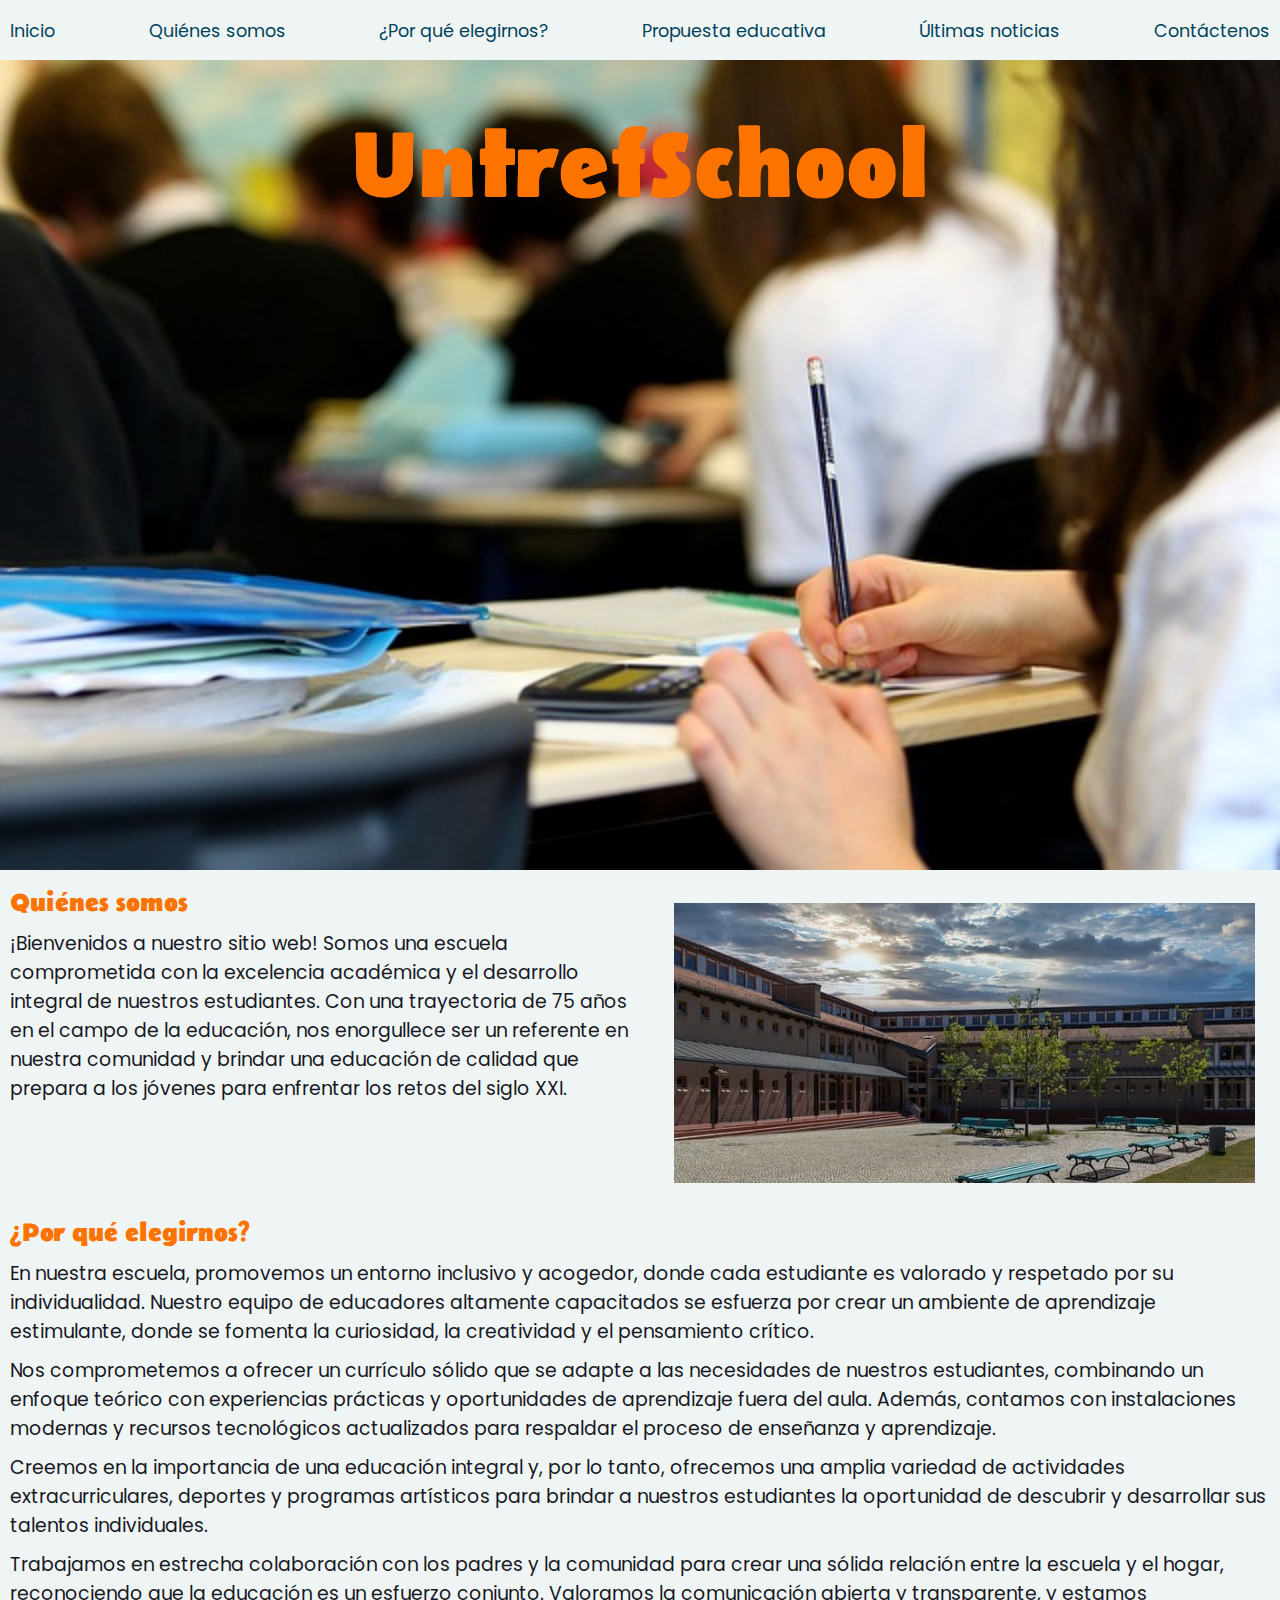
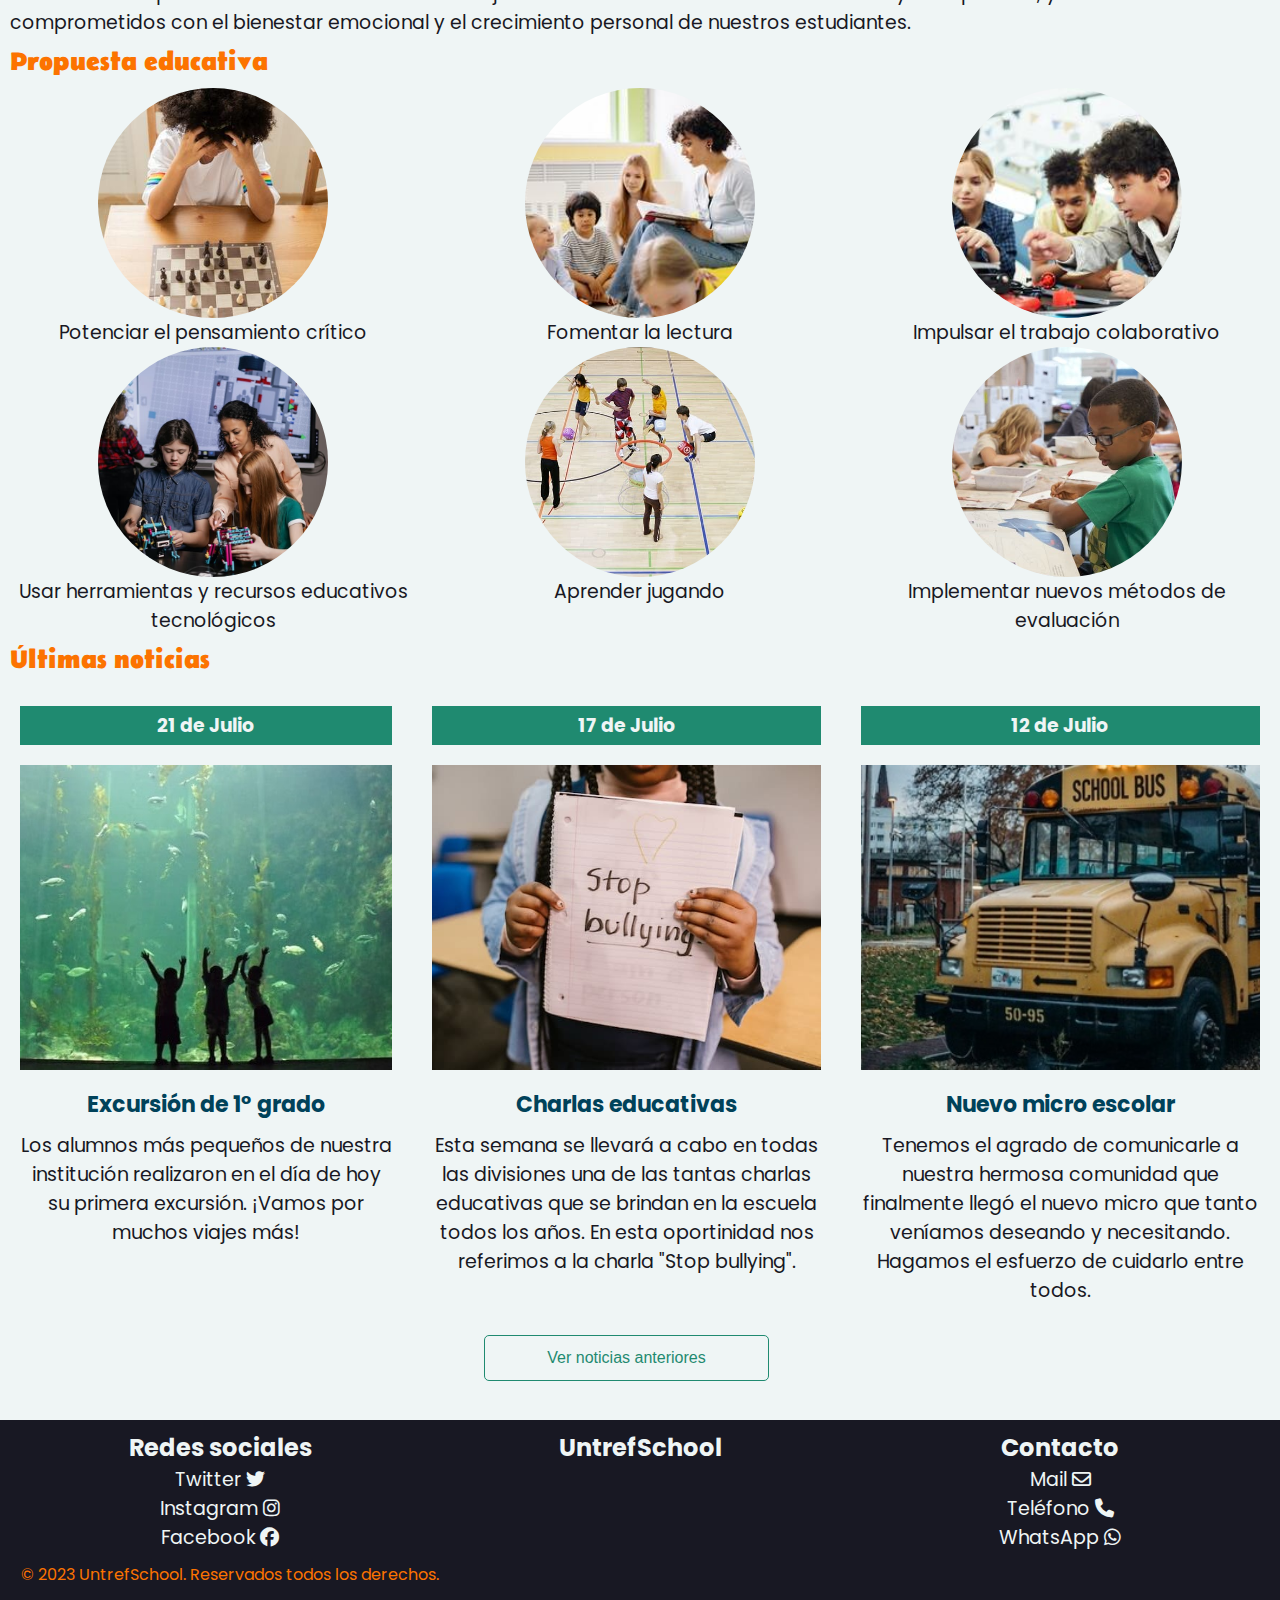
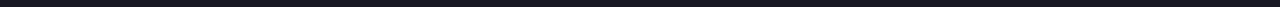
==== index.html @ 09a8db55 "cambio nombre al favicon" ====
<!DOCTYPE html>
<html lang="en">
<head>
    <meta charset="UTF-8">
    <meta http-equiv="X-UA-Compatible" content="IE=edge">
    <meta name="viewport" content="width=device-width, initial-scale=1.0">
    <title>Proyecto Integrador Web UNTREFSCHOOL</title>
    <link rel="stylesheet" href="./css/master.css">
    <link rel="icon" type="img/png" href="./favicon/favicon-logo.ico"> <!--Agrego el favicon-->
    <link rel="stylesheet" href="https://cdnjs.cloudflare.com/ajax/libs/font-awesome/6.4.0/css/all.min.css"> <!--Para agregar los íconos de las redes sociales-->
    <link rel="preconnect" href="https://fonts.googleapis.com">
    <link rel="preconnect" href="https://fonts.gstatic.com" crossorigin>
    <link href="https://fonts.googleapis.com/css2?family=Belanosima&family=Poppins:wght@300&display=swap" rel="stylesheet">
</head>
<body>
    <div class="container">
        <header id="encabezado">
            <nav id="menu">
                <ul id="opciones">
                    <li><a href="#">Inicio</a></li>
                    <li><a href="#quienes-somos">Quiénes somos</a></li>
                    <li><a href="#por-que-elegirnos">¿Por qué elegirnos?</a></li>
                    <li><a href="#propuesta-educativa">Propuesta educativa</a></li>
                    <li><a href="#ultimas-noticias">Últimas noticias</a></li>
                    <li><a href="./contactenos.html" target="_blank">Contáctenos</a></li>
                </ul>
            </nav>
        </header>
        <section id="banner">
            <img src="./img/banner.jpg" alt="Banner">
        </section>        
        <section id="titulo">   
            <h1>UntrefSchool</h1>
        </section> 
        <section class="item" id="quienes-somos">
            <div id="nosotros">   
                <h2 id="opcion">Quiénes somos</h2>
                <p>¡Bienvenidos a nuestro sitio web! Somos una escuela comprometida con la excelencia académica y el desarrollo integral de nuestros estudiantes. Con una trayectoria de 75 años en el campo de la educación, nos enorgullece ser un referente en nuestra comunidad y brindar una educación de calidad que prepara a los jóvenes para enfrentar los retos del siglo XXI.</p>
            </div>
            <figure id="foto-escuela">
                <img src="./img/instituto.jpg" alt="UntrefSchool">
            </figure>
        </section>
        <section class="item" id="por-que-elegirnos">
            <h2 id="opcion">¿Por qué elegirnos?</h2>
            <p>En nuestra escuela, promovemos un entorno inclusivo y acogedor, donde cada estudiante es valorado y respetado por su individualidad. Nuestro equipo de educadores altamente capacitados se esfuerza por crear un ambiente de aprendizaje estimulante, donde se fomenta la curiosidad, la creatividad y el pensamiento crítico.</p>
            <p>Nos comprometemos a ofrecer un currículo sólido que se adapte a las necesidades de nuestros estudiantes, combinando un enfoque teórico con experiencias prácticas y oportunidades de aprendizaje fuera del aula. Además, contamos con instalaciones modernas y recursos tecnológicos actualizados para respaldar el proceso de enseñanza y aprendizaje.</p>
            <p>Creemos en la importancia de una educación integral y, por lo tanto, ofrecemos una amplia variedad de actividades extracurriculares, deportes y programas artísticos para brindar a nuestros estudiantes la oportunidad de descubrir y desarrollar sus talentos individuales.</p>
            <p>Trabajamos en estrecha colaboración con los padres y la comunidad para crear una sólida relación entre la escuela y el hogar, reconociendo que la educación es un esfuerzo conjunto. Valoramos la comunicación abierta y transparente, y estamos comprometidos con el bienestar emocional y el crecimiento personal de nuestros estudiantes.</p>
        </section>
        <section class="item" id="propuesta-educativa">
            <h2 id="opcion">Propuesta educativa</h2>
                <section id="propuestas">
                    <figure id="propuesta1">
                        <img class="circulo" src="./img/propuesta1.jpg" alt="">
                        <figcaption>Potenciar el pensamiento crítico</figcaption>
                    </figure>
                    <figure id="propuesta2">
                        <img class="circulo" src="./img/propuesta2.jpg" alt="">
                        <figcaption>Fomentar la lectura</figcaption>
                    </figure>
                    <figure id="propuesta3">
                        <img class="circulo" src="./img/propuesta3.jpg" alt="">
                        <figcaption>Impulsar el trabajo colaborativo</figcaption>
                    </figure>
                    <figure id="propuesta4">
                        <img class="circulo" src="./img/propuesta4.jpg" alt="">
                        <figcaption>Usar herramientas y recursos educativos tecnológicos</figcaption>
                    </figure>
                    <figure id="propuesta5">
                        <img class="circulo" src="./img/propuesta5.jpg" alt="">
                        <figcaption>Aprender jugando</figcaption>
                    </figure>
                    <figure id="propuesta6">
                        <img class="circulo" src="./img/propuesta6.jpg" alt="">
                        <figcaption>Implementar nuevos métodos de evaluación</figcaption>
                    </figure>
                </section>
        </section>
        <section class="item" id="ultimas-noticias">
            <h2 id="opcion">Últimas noticias</h2>
            <section id="noticias">
                <article id="noticia1">
                    <p class="fecha-noticia"><b>21 de Julio</b></p>
                    <img class="foto-noticia" src="./img/noticia1.jpg" alt="">
                    <h3>Excursión de 1° grado</h3>
                    <p class="nota">Los alumnos más pequeños de nuestra institución realizaron en el día de hoy su primera excursión. ¡Vamos por muchos viajes más!</p>
                </article>
                <article id="noticia2">
                    <p class="fecha-noticia"><b>17 de Julio</b></p>
                    <img class="foto-noticia" src="./img/noticia2.jpg" alt="">
                    <h3>Charlas educativas</h3>
                    <p class="nota">Esta semana se llevará a cabo en todas las divisiones una de las tantas charlas educativas que se brindan en la escuela todos los años. En esta oportinidad nos referimos a la charla "Stop bullying".</p>
                </article>
                <article id="noticia3">
                    <p class="fecha-noticia"><b>12 de Julio</b></p>
                    <img class="foto-noticia" src="./img/noticia3.jpg" alt="">
                    <h3>Nuevo micro escolar</h3>
                    <p class="nota">Tenemos el agrado de comunicarle a nuestra hermosa comunidad que finalmente llegó el nuevo micro que tanto veníamos deseando y necesitando. Hagamos el esfuerzo de cuidarlo entre todos.</p>
                </article>
                <article id="noticia4">
                    <button id="boton-noticias">Ver noticias anteriores</button>
                </article>
            </section>
        </section>
        <br>
        <footer>
            <section id="redes">
                <h2 class="pie">Redes sociales</h2>
                <ul>
                    <li><a class="contacto" href="#">Twitter <i class="fa-brands fa-twitter"></i></a></li>
                    <li><a class="contacto" href="#">Instagram <i class="fa-brands fa-instagram"></i></a></li>
                    <li><a class="contacto" href="#">Facebook <i class="fa-brands fa-facebook"></i></a></li>
                </ul>
            </section>
            <section>
                <h2 class="pie">UntrefSchool</h2>
            </section>
            <section>
                <h2 class="pie">Contacto</h2>
                <ul>
                    <li><a class="contacto" href="#">Mail <i class="fa-sharp fa-regular fa-envelope"></i></a></li>
                    <li><a class="contacto" href="#">Teléfono <i class="fa-solid fa-phone"></i></a></li>
                    <li><a class="contacto" href="#">WhatsApp <i class="fa-brands fa-whatsapp"></i></a></li>
                </ul>
            </section>
            <section>
                <p id="derechos">© 2023 UntrefSchool. Reservados todos los derechos.</p>
            </section>
        </footer>
    </div>
</body>
</html>
---- css/master.css ----
*{
    box-sizing: border-box;
    margin: 0;
    padding: 0px;
}

ul{
    list-style-type: none;
}

a{
    text-decoration: none;
    color: #00425A;
}

img{
    width: 100%;
    height: 100%;
    object-fit: cover;
}

html{
    scroll-behavior: smooth;
}

body{  
    font-family: 'Poppins', sans-serif;
    font-size: 100%;
    background-color: #EFF5F5;
    color: #181823;
}

#encabezado{
    display: flex;
    justify-content: space-around;
    align-items: center;
    width: 100%;
    height: 60px;
    padding: 10px;
    color: #00425A;
    background-color: #EFF5F5;
    position: fixed;
    top: 0;
    z-index: 1000;
}

#menu{
    width: 100%;
    z-index: 1000;
}

#opciones{
    display: flex;
    justify-content: space-between;
    text-align:center;
}

ul#opciones li a{
    font-family: 'Poppins', sans-serif;
}

#banner{
    position: relative;
}

#titulo{
    font-family: 'Belanosima', sans-serif;
    position: absolute;
    color: #FC7300;
    width: 100%;
    text-align: center;
    z-index: 100;
}

#opcion{
    color: #FC7300;
    font-family: 'Belanosima', sans-serif;
    font-size: auto;
    margin: 10px;
    z-index: 100;
}

p{
    margin: 10px;
    color: #181823;
}

#noticias{
    color: #00425A;
    text-align: center;
}

section#noticias article{
    padding: 10px;
}

.foto-noticia{
    /*display: inline-block;*/
    height: auto;
    /*max-width: 100%;*/
    /*vertical-align: middle;
    border-style: none;*/
    /*background-color: #EFF5F5;*/
    /*box-sizing: border-box;*/
    padding: 10px;
    /*background-repeat: no-repeat;
    background-position: 50% 50%;
    background-size: cover;*/
}

.fecha-noticia{
    background-color: #1F8A70;
    color: #EFF5F5;
    font-size: auto;
    padding: 5px;
    top: 20px;
}

#boton-noticias{
    width: 100%;
    justify-content: center;
    color: #1F8A70;
    border-color: #1F8A70;
    background-color: transparent;
    border-radius: 5px;
    border: 1px solid #1F8A70;
    transition: all .3s;
}

#boton-noticias:hover{
    color: #EFF5F5;
    background-color: #1F8A70;
}

.contacto{
    color: #EFF5F5;
}

.pie{
    color: #EFF5F5;
}

footer{
    display: grid;
    grid-template-columns: repeat(3,1fr);
    justify-content: space-around;
    background-color: #181823;
    text-align: center;
    padding: 10px;
}

#derechos{
    color: #FC7300;
    width: 100%;
}

@media (min-width: 320px){    
    body{
        font-size: 0.8rem;
    }

    ul#opciones li a{
        font-size:0.8rem;
    }

    /*#encabezado{
        display: flex;
        justify-content: space-around;
        align-items: center;
        width: 100%;
        height: 60px;
        padding: 10px;
        color: #00425A;
        background-color: #EFF5F5;
        position: fixed;
        top: 0;
        z-index: 1000;
    }*/

    #opcion{ /*nuevo*/
        font-size: 1rem;
    }

    #opciones{ /*nuevo*/
        display: flex;
        justify-content: space-between;
        text-align:center;
    }

    .container{
        margin-top: 45px; /*para que toda la pag baje y se vea el menu completo*/
    }

    #titulo{
        font-size: 1.1rem;
        width: 100%;
        margin: auto;
        padding: 5px;
        top: 100px;
    }

    .item{
        scroll-margin-top: 8ex; /*para que al presionar una opcion, cuando la pagina scrolea no me tape con el menu el nombre de la opcion seleccionada*/
    }

    #quienes-somos{
        justify-content: center; 
    }

    #nosotros{
        width: 100%;
    }
    
    #foto-escuela{
        width: 100%;
        margin: 15px;
        object-fit: cover;
    }

    .circulo{
        display: flex;
        justify-content: center;
        width: 95px;
        height: 95px;
        border-radius: 50%;
        margin: auto;
    }

    figcaption{
        font-size: 80%;
        border-left: 30px;
        text-align: center;
    }

    #propuestas{
        display: grid;
        grid-template-columns: repeat(2,1fr);
    }

    #noticias{
        display: grid;
        grid-template-columns: repeat(1,auto);
    }

    .nota{
        font-size: 0.8rem;
    }

    /*.foto-noticia{ /*nuevo
        width: 100%;
        height: 225px;
        object-fit: cover;
    }*/

    #boton-noticias{
        width: 30%;
        font-size: 0.7rem;
        padding-top: 10px;
        padding-bottom: 10px;
        padding-left: 14px;
        padding-right: 14px;
    }

    #boton-noticias:hover{
        cursor: pointer;
    }

    .pie{
        font-size: 0.8rem;
    }

    .contacto{
        font-size: 0.7rem;
    }

    #derechos{
        font-size: 0.6rem;
    }
}

@media (min-width: 768px){
    body{
        font-size: 1.05rem;
    }

    ul#opciones li a{
        font-size: 1rem;
    }

    .container{
        margin-top: 60px; /*para que toda la pag baje y se vea el menu completo*/
    }

    #titulo{
        font-size: 2.5rem;
        width: 100%;
        margin: auto;
        padding: 10px;
        top: 100px;
    }

    .item{
        scroll-margin-top: 8.5ex; /*para que al presionar una opcion, cuando la pagina scrolea no me tape con el menu el nombre de la opcion seleccionada*/
    }

    #quienes-somos{
        display: flex;
        justify-content: center; 
    }

    #nosotros{
        width: 55%;
    }
    
    #foto-escuela{
        padding: 10px;
        width: 650px;
        height: 300px;
        object-fit: cover;
    }

    .circulo{
        display: flex;
        justify-content: center;
        width: 150px;
        height: 150px;
        border-radius: 50%;
        margin: auto;
    }

    figcaption{
        font-size: 92%;
        text-align: center;
    }

    #propuestas{
        display: grid;
        grid-template-columns: repeat(3,1fr);
    }

    #noticias{
        display: grid;
        grid-template-columns: repeat(3,auto);
    }

    #noticia1{
        grid-column: 1/2;
    }

    #noticia2{
        grid-column: 2/3;
    }

    #noticia3{
        grid-column: 3/4;
    }

    #noticia4{
        grid-column: 2/3;
    }

    #boton-noticias{
        width: 50%;
        font-size: 0.9rem;
        padding-top: 11px;
        padding-bottom: 11px;
        padding-left: 16px;
        padding-right: 16px;
    }

    #boton-noticias:hover{
        cursor: pointer;
    }

    .pie{
        font-size: 1.1rem;
    }

    .contacto{
        font-size: 0.8rem;
    }

    #derechos{
        font-size: 0.65rem;
    }    
}

@media (min-width: 1200px){
    body{
        font-size: 1.18rem;
    }

    ul#opciones li a{
        font-size: 1.1rem;
    }

    #opcion{
        font-size: 1.6rem;
    }

    .container{
        margin-top: 3.75rem; /*para que toda la pag baje y se vea el menu completo*/
    }

    #titulo{
        font-size: 3rem;
        width: 100%;
        margin: auto;
        padding: 10px;
        top: 100px;
    }

    .item{
        scroll-margin-top: 6.5ex; /*para que al presionar una opcion, cuando la pagina scrolea no me tape con el menu el nombre de la opcion seleccionada*/
    }

    #quienes-somos{
        display: flex;
        justify-content: center; 
    }

    #nosotros{
        width: 55%;
    }
    
    #foto-escuela{
        padding: 10px;
        width: 650px;
        height: 300px;
        object-fit: cover;
    }

    .circulo{
        display: flex;
        justify-content: center;
        width: 230px;
        height: 230px;
        border-radius: 50%;
        margin: auto;
    }

    figcaption{
        font-size: 100%;
        text-align: center;
    }

    #propuestas{
        display: grid;
        grid-template-areas: repeat(3,auto);
    }

    .nota{
        font-size: 1.19rem;
    }

    .foto-noticia{
        width: 100%;
        height: 325px;
        object-fit: cover;
    }

    #boton-noticias{
        width: 70%;
        font-size: 1rem;
        padding-top: 13px;
        padding-bottom: 13px;
        padding-left: 19px;
        padding-right: 19px;
    }

    #boton-noticias:hover{
        cursor: pointer;
    }

    .pie{
        font-size: 1.5rem;
    }

    .contacto{
        font-size: 1.19rem;
    }

    #derechos{
        font-size: 1rem;
    }
}
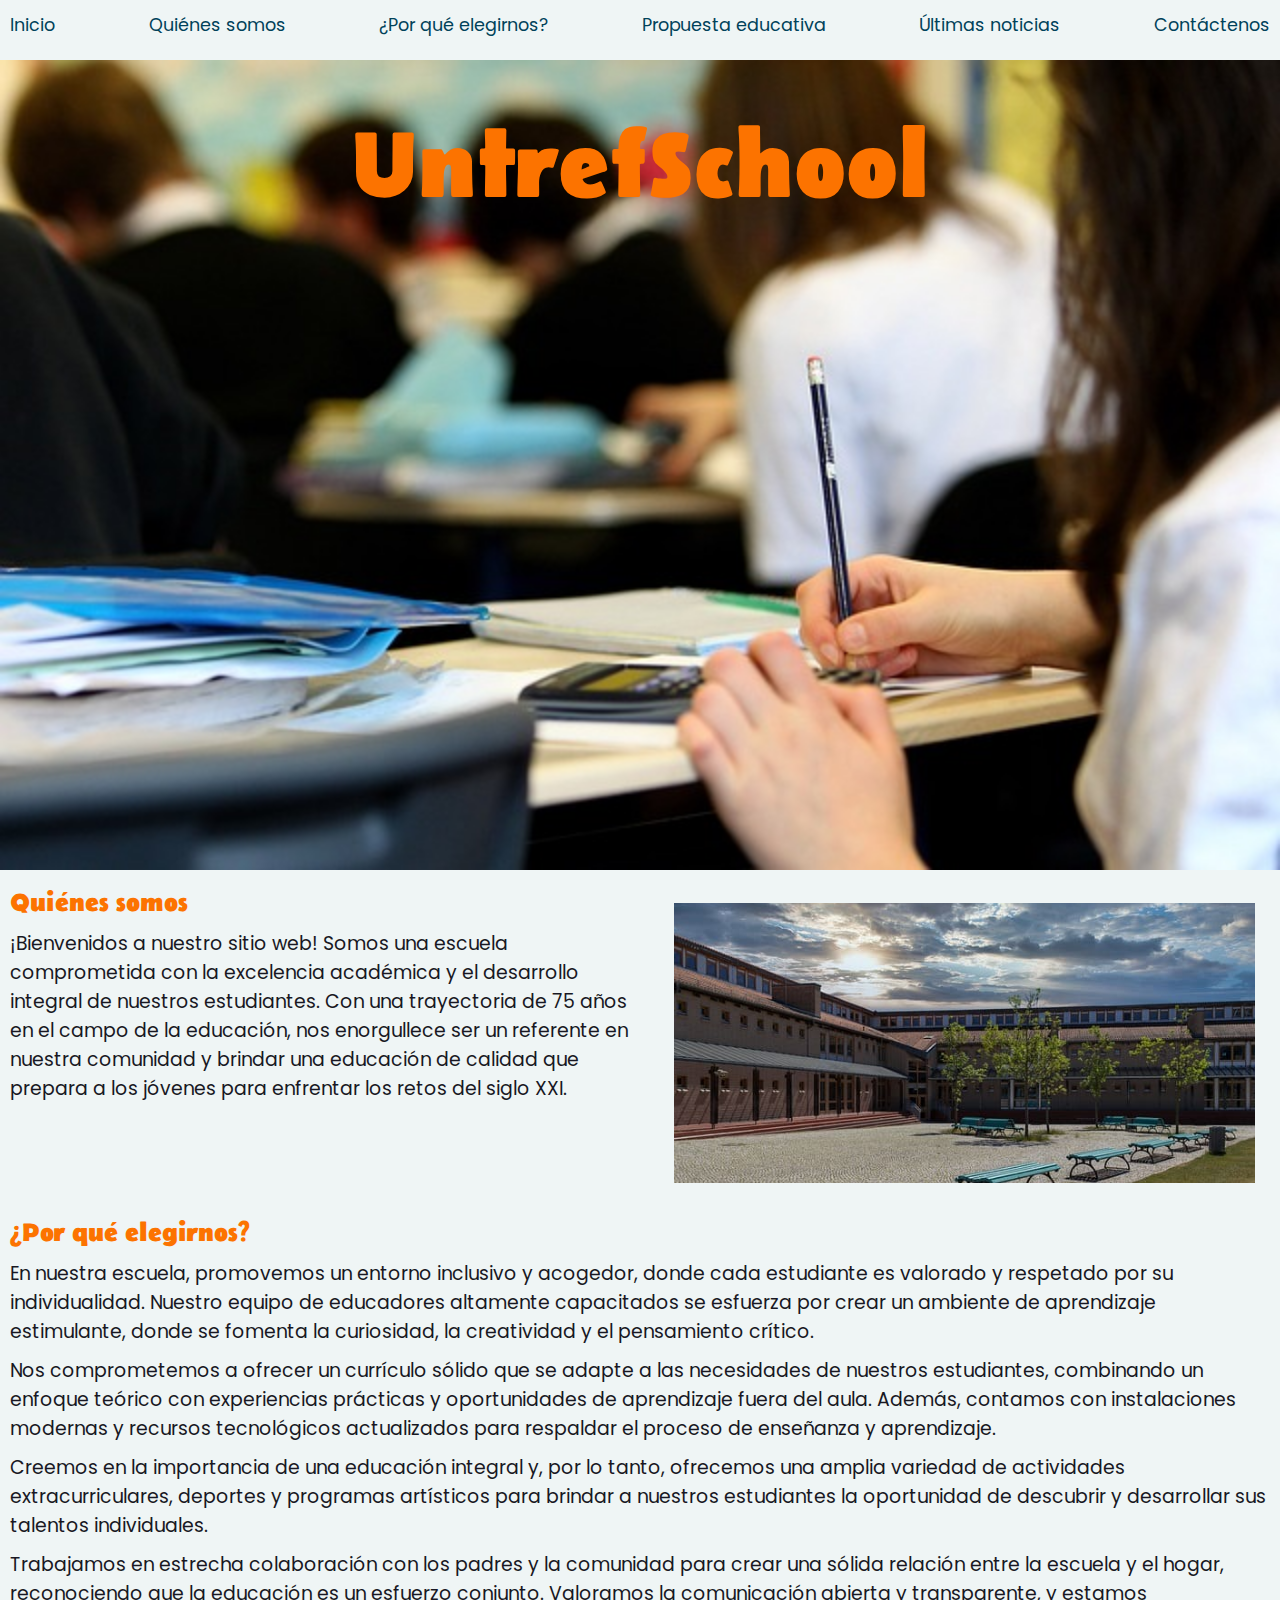
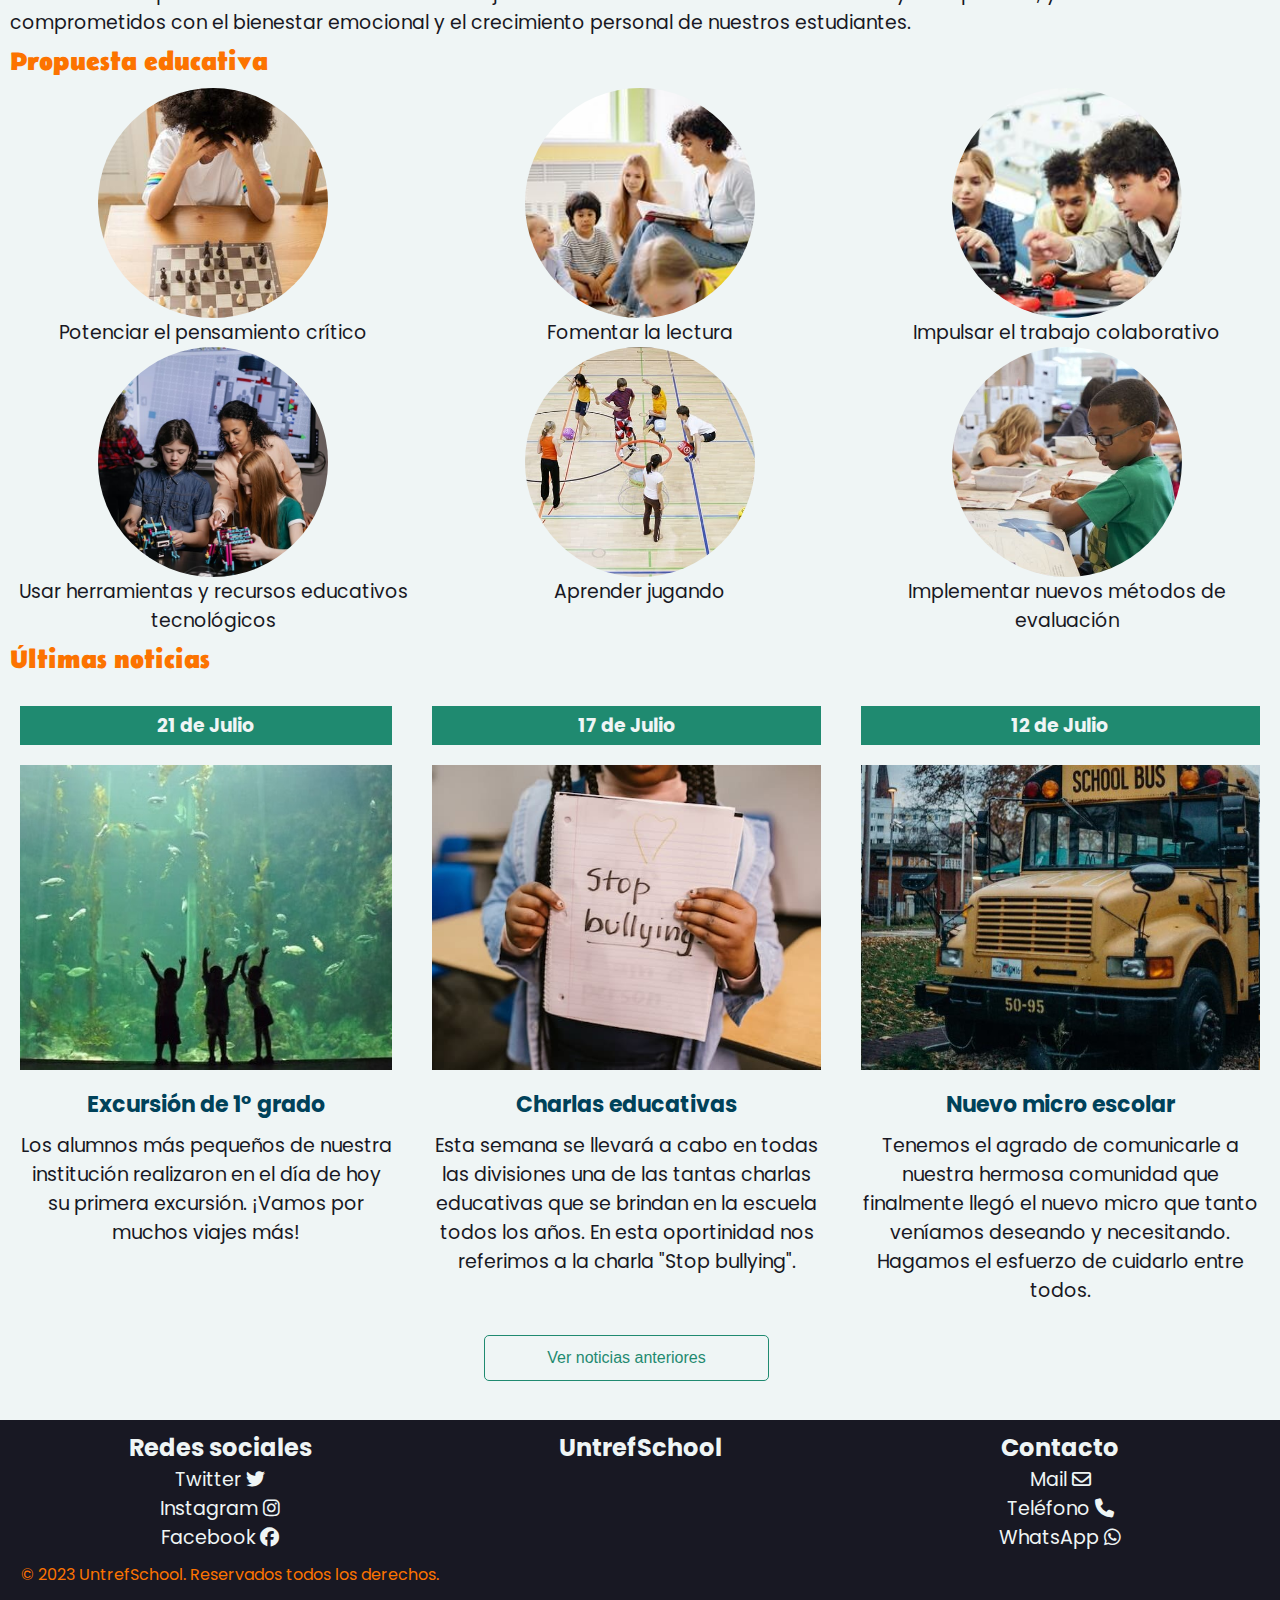
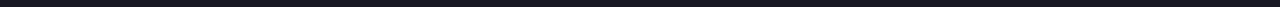
==== commit e884c95d: "hago funcional el form" ====
--- a/index.html
+++ b/index.html
@@ -6,7 +6,8 @@
     <meta name="viewport" content="width=device-width, initial-scale=1.0">
     <title>Proyecto Integrador Web UNTREFSCHOOL</title>
     <link rel="stylesheet" href="./css/master.css">
-    <link rel="icon" type="img/png" href="./favicon/favicon-logo.ico"> <!--Agrego el favicon-->
+    <link rel="icon" type="img/png" href="./img/flaticon-logo.png">
+    <!--<link rel="icon" type="img/png" href="./favicon/favicon-logo.ico"> Agrego el favicon-->
     <link rel="stylesheet" href="https://cdnjs.cloudflare.com/ajax/libs/font-awesome/6.4.0/css/all.min.css"> <!--Para agregar los íconos de las redes sociales-->
     <link rel="preconnect" href="https://fonts.googleapis.com">
     <link rel="preconnect" href="https://fonts.gstatic.com" crossorigin>
@@ -94,7 +95,7 @@
                 </article>
                 <article id="noticia3">
                     <p class="fecha-noticia"><b>12 de Julio</b></p>
-                    <img class="foto-noticia" src="./img/noticia3.jpg" alt="">
+                    <img class="foto-noticia" src="./img/noticia3-prueba.jpg" alt="">
                     <h3>Nuevo micro escolar</h3>
                     <p class="nota">Tenemos el agrado de comunicarle a nuestra hermosa comunidad que finalmente llegó el nuevo micro que tanto veníamos deseando y necesitando. Hagamos el esfuerzo de cuidarlo entre todos.</p>
                 </article>
--- a/css/master.css
+++ b/css/master.css
@@ -31,9 +31,9 @@
 }
 
 #encabezado{
-    display: flex;
+    /*display: flex;
     justify-content: space-around;
-    align-items: center;
+    align-items: center;*/
     width: 100%;
     height: 60px;
     padding: 10px;
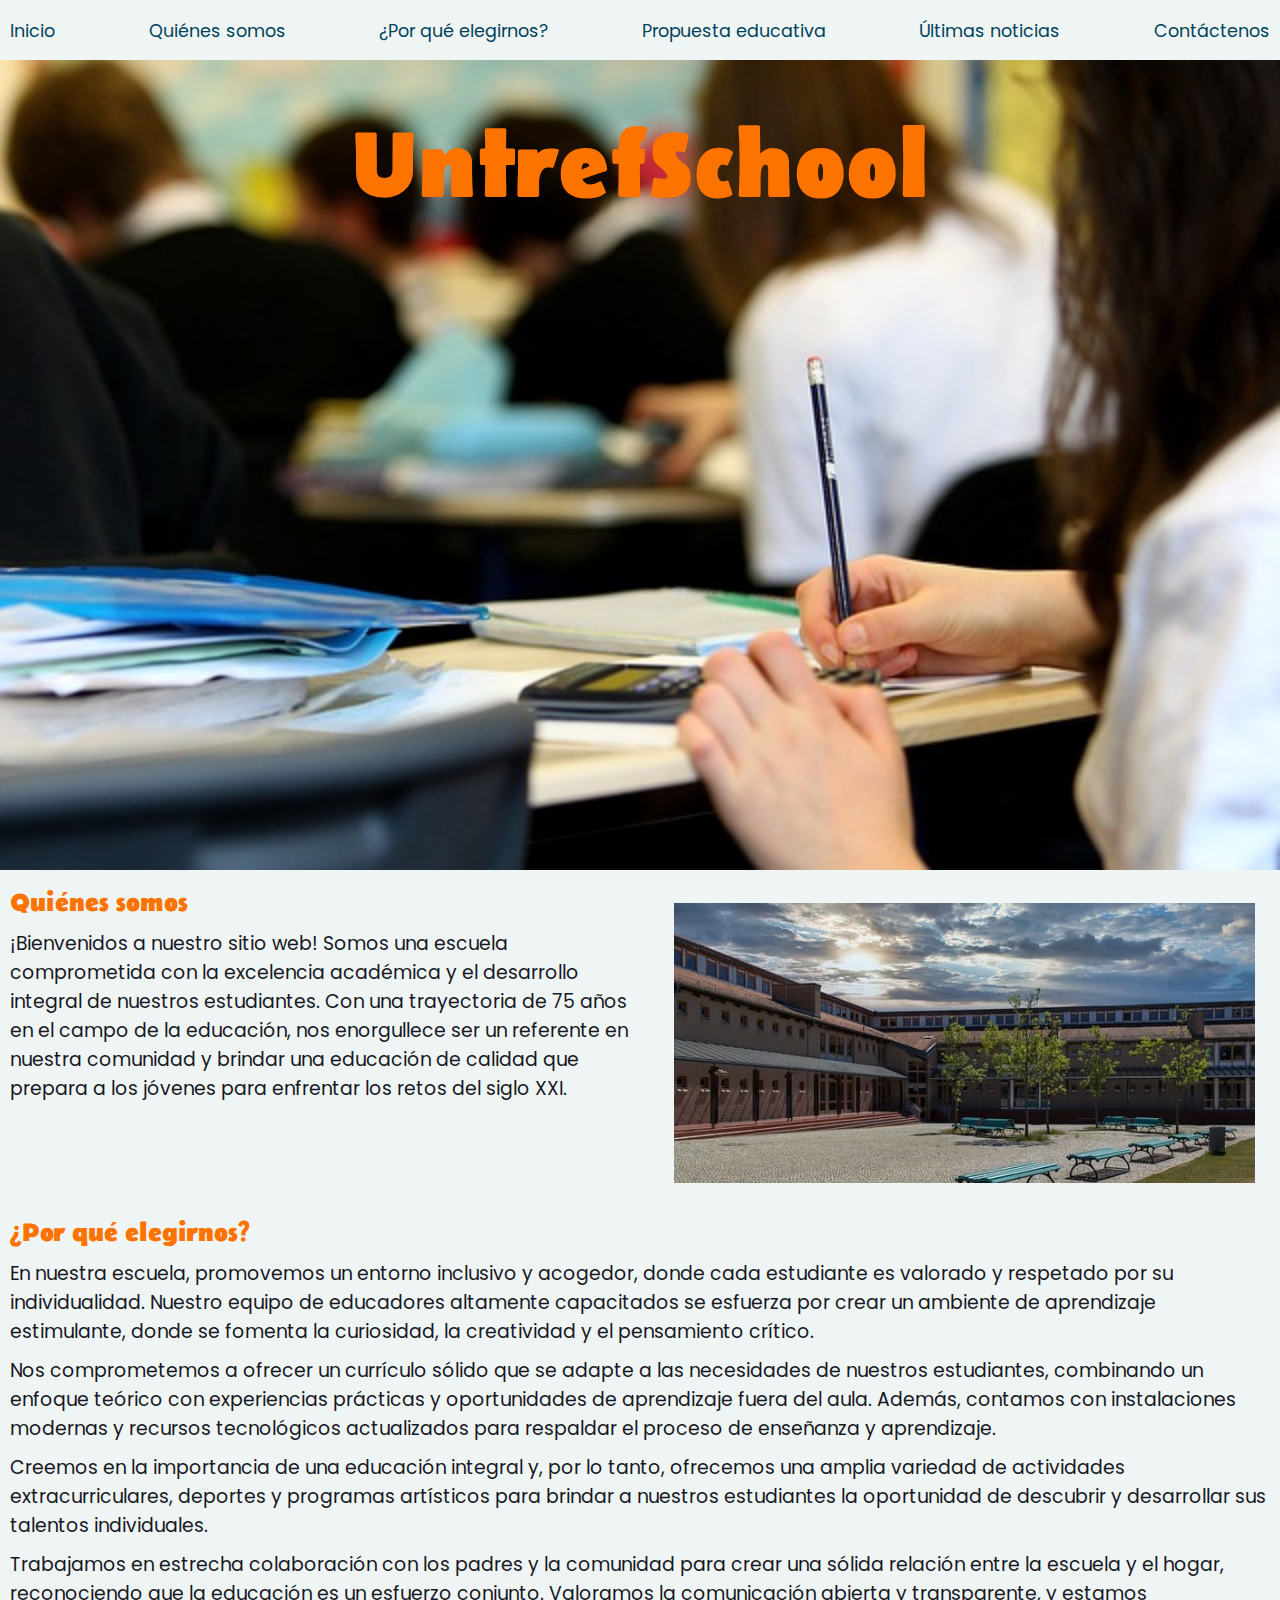
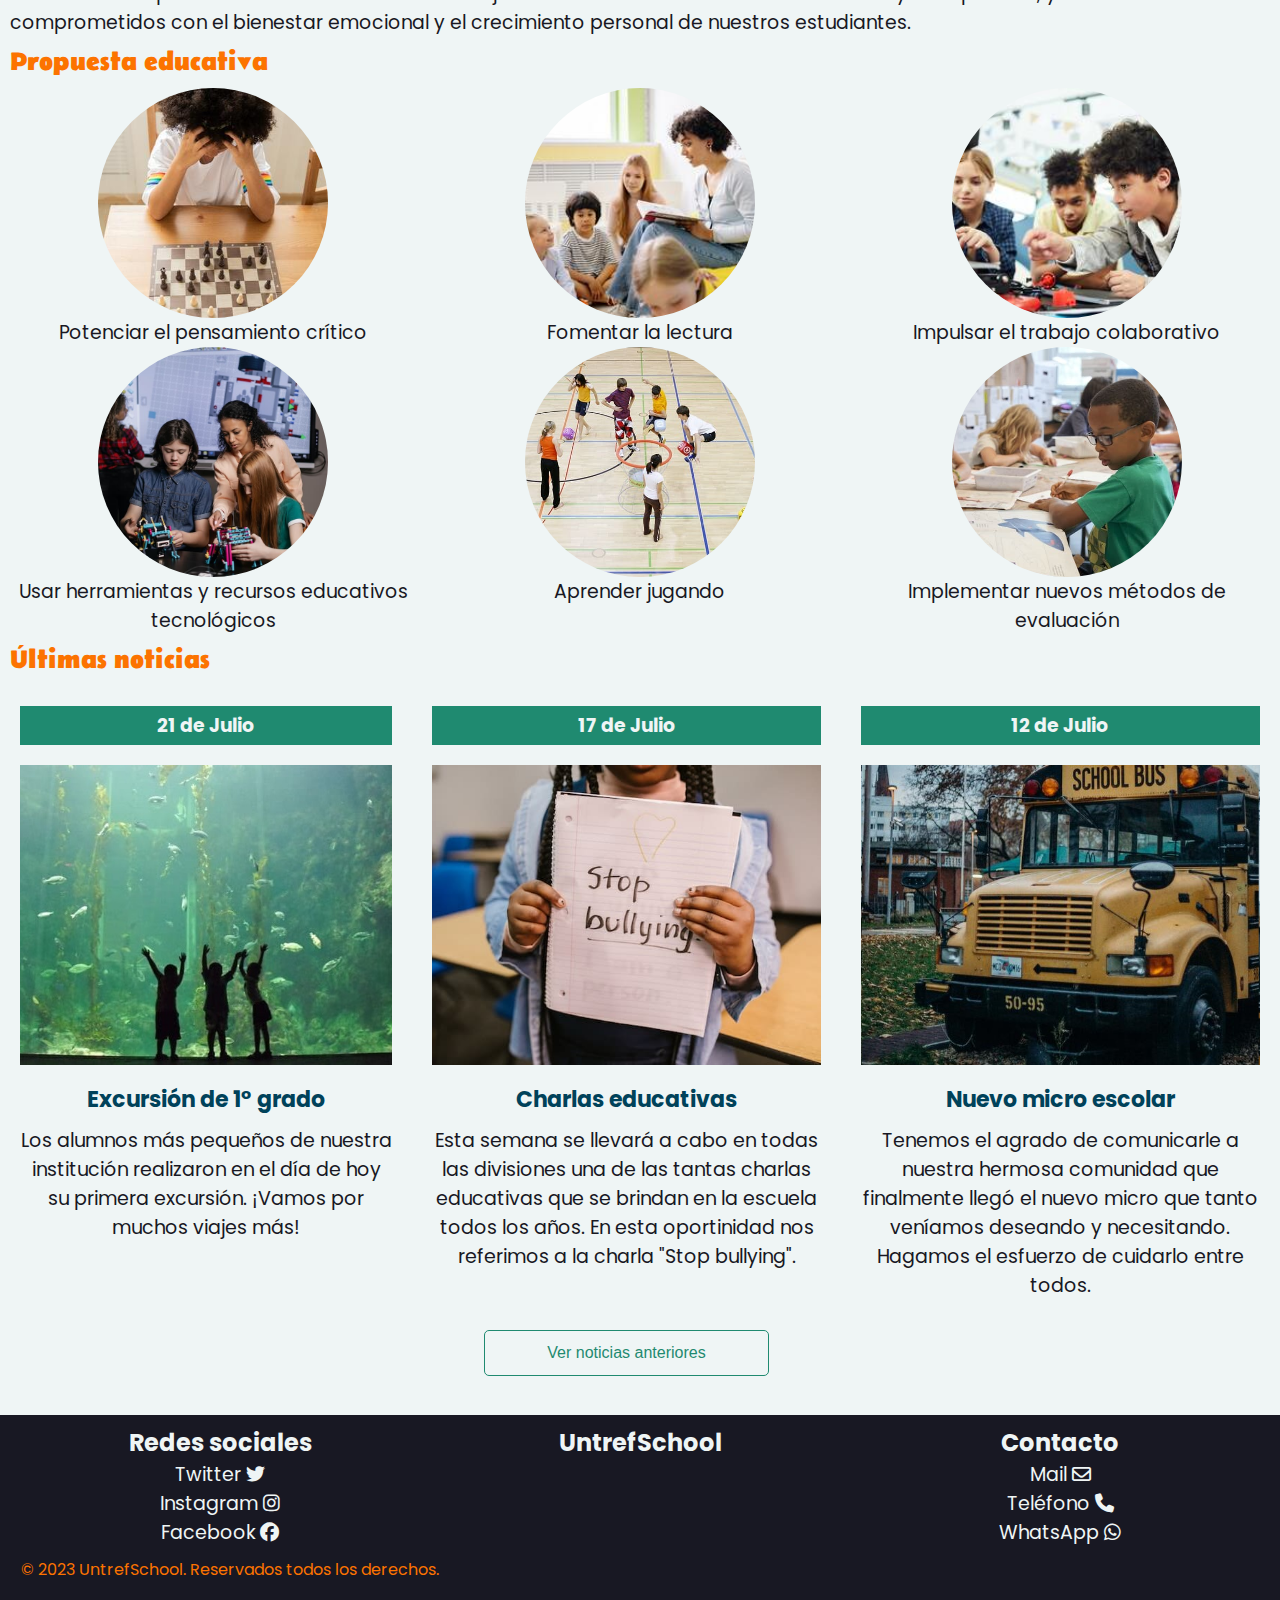
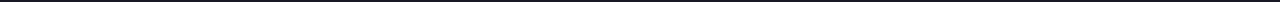
==== commit 80381777: "cambio foto noticia3" ====
--- a/index.html
+++ b/index.html
@@ -95,7 +95,7 @@
                 </article>
                 <article id="noticia3">
                     <p class="fecha-noticia"><b>12 de Julio</b></p>
-                    <img class="foto-noticia" src="./img/noticia3-prueba.jpg" alt="">
+                    <img class="foto-noticia" src="./img/noticia3.jpg" alt="">
                     <h3>Nuevo micro escolar</h3>
                     <p class="nota">Tenemos el agrado de comunicarle a nuestra hermosa comunidad que finalmente llegó el nuevo micro que tanto veníamos deseando y necesitando. Hagamos el esfuerzo de cuidarlo entre todos.</p>
                 </article>
--- a/css/master.css
+++ b/css/master.css
@@ -31,9 +31,9 @@
 }
 
 #encabezado{
-    /*display: flex;
+    display: flex;
     justify-content: space-around;
-    align-items: center;*/
+    align-items: center;
     width: 100%;
     height: 60px;
     padding: 10px;
@@ -246,11 +246,11 @@
         font-size: 0.8rem;
     }
 
-    /*.foto-noticia{ /*nuevo
-        width: 100%;
-        height: 225px;
-        object-fit: cover;
-    }*/
+    .foto-noticia{
+        width: 16rem;
+        height: 12rem;
+        object-fit: cover;
+    }
 
     #boton-noticias{
         width: 30%;
@@ -314,8 +314,8 @@
     
     #foto-escuela{
         padding: 10px;
-        width: 650px;
-        height: 300px;
+        width: 300px;
+        height: 100px;
         object-fit: cover;
     }
 
@@ -357,6 +357,16 @@
 
     #noticia4{
         grid-column: 2/3;
+    }
+
+    .nota{
+        font-size: 0.9rem;
+    }
+
+    .foto-noticia{
+        width: 100%;
+        height: 15rem;/*325px*/
+        object-fit: cover;
     }
 
     #boton-noticias{
@@ -455,7 +465,7 @@
 
     .foto-noticia{
         width: 100%;
-        height: 325px;
+        height: 20rem;/*325px*/
         object-fit: cover;
     }
 
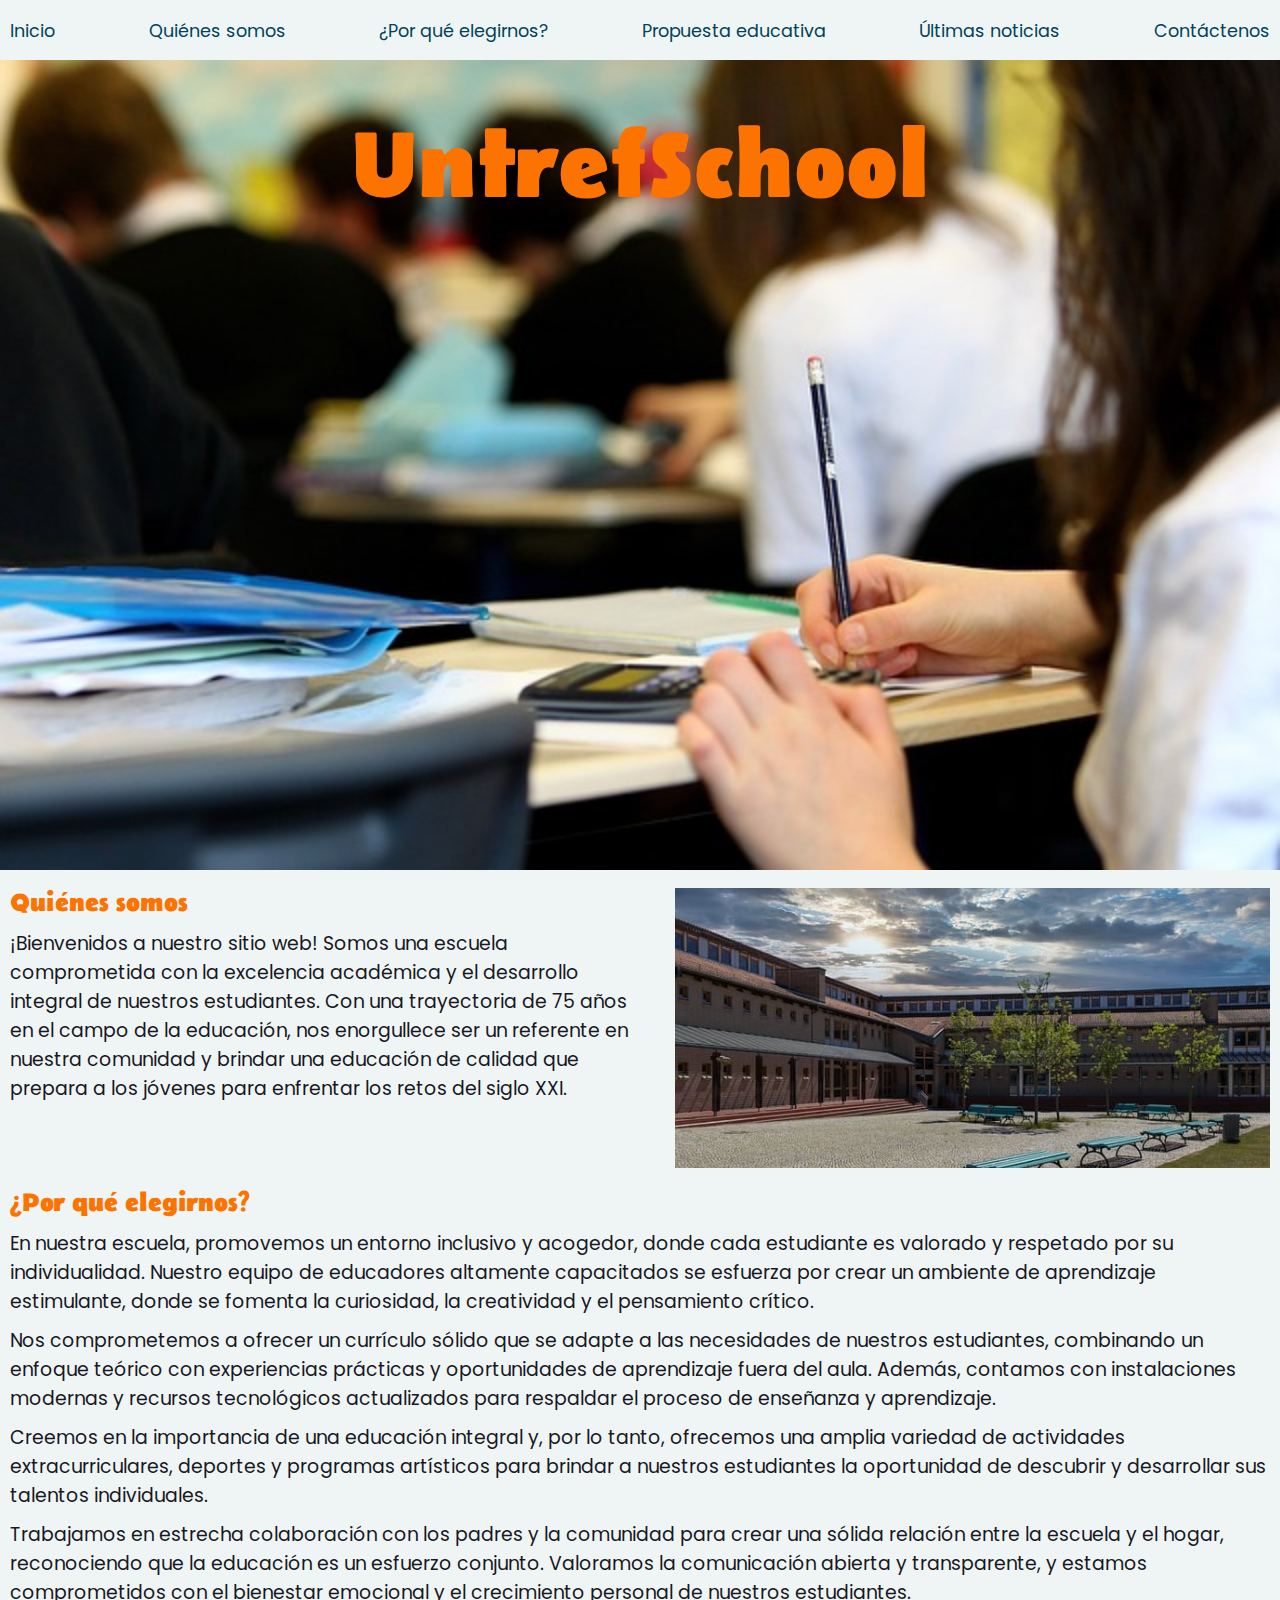
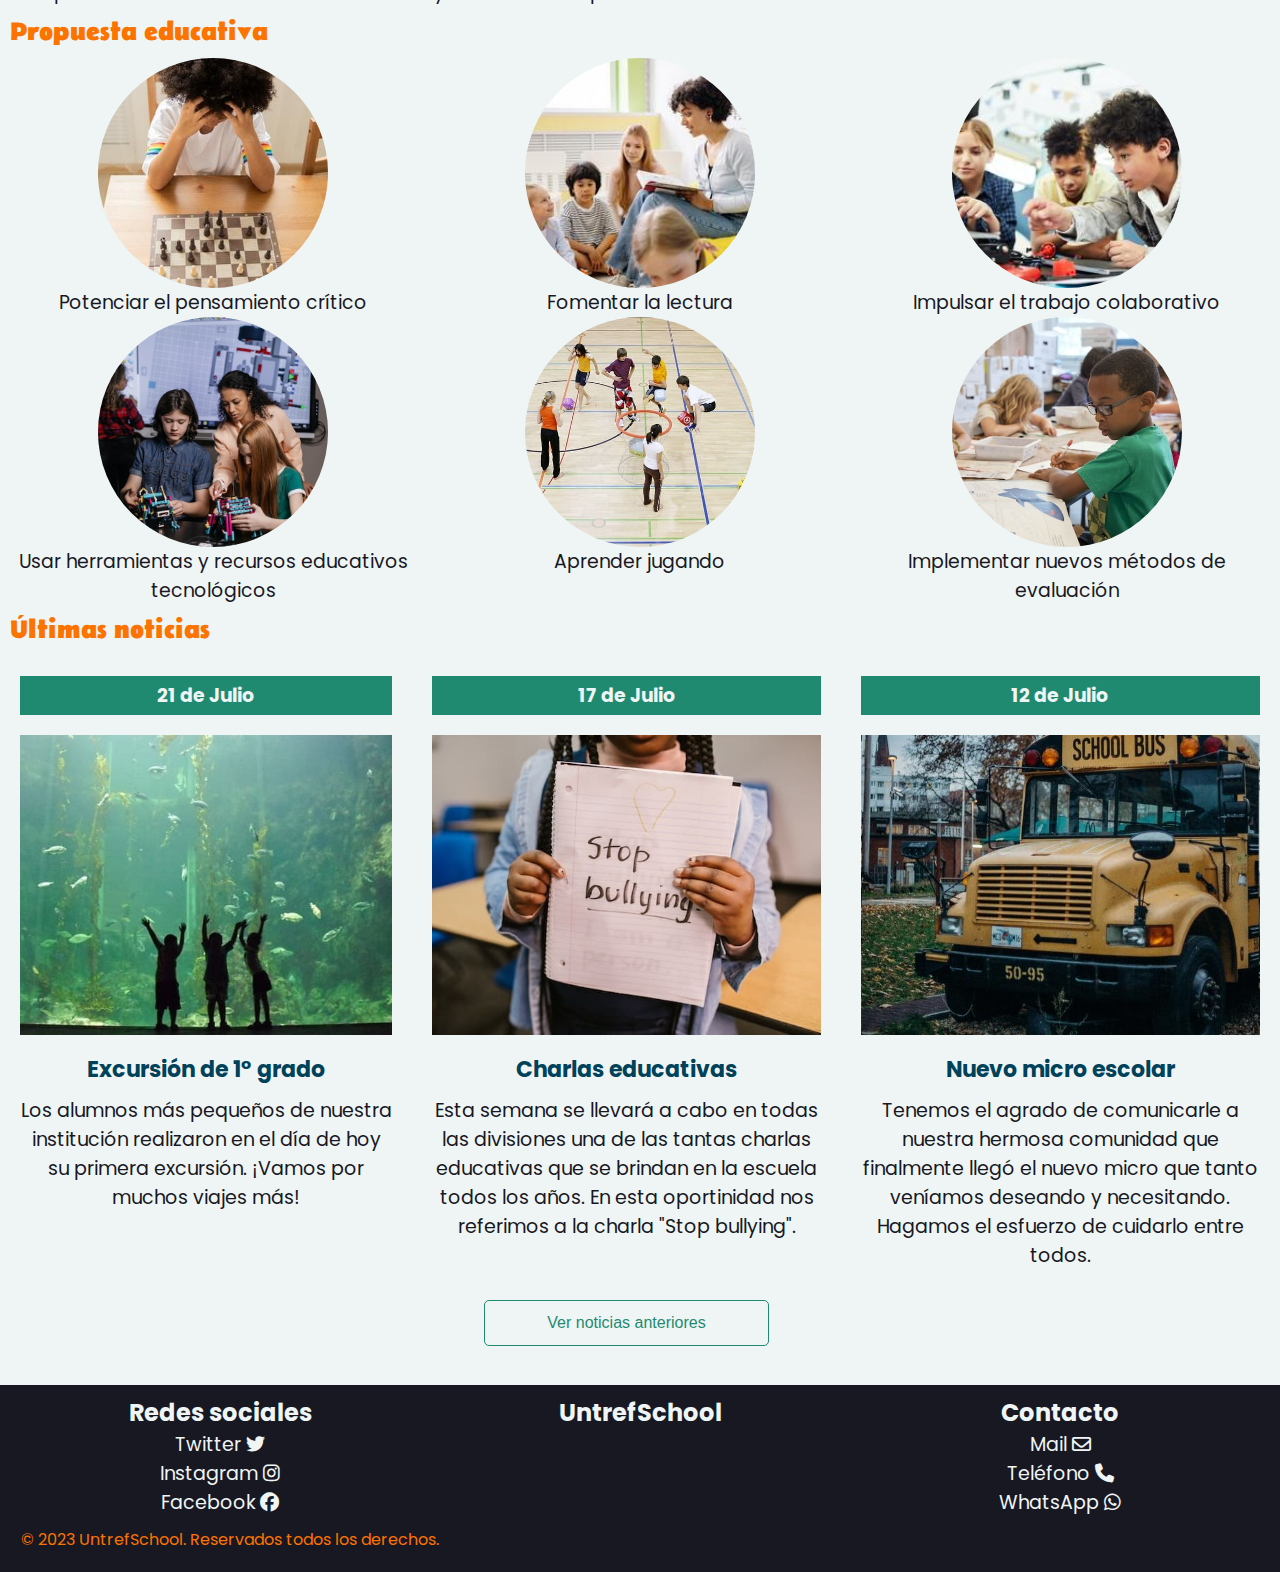
==== commit c5016d19: "cambie foto del logo a jpg" ====
--- a/index.html
+++ b/index.html
@@ -6,7 +6,7 @@
     <meta name="viewport" content="width=device-width, initial-scale=1.0">
     <title>Proyecto Integrador Web UNTREFSCHOOL</title>
     <link rel="stylesheet" href="./css/master.css">
-    <link rel="icon" type="img/png" href="./img/flaticon-logo.png">
+    <link rel="icon" type="img/png" href="./img/flaticon-logo.jpg">
     <!--<link rel="icon" type="img/png" href="./favicon/favicon-logo.ico"> Agrego el favicon-->
     <link rel="stylesheet" href="https://cdnjs.cloudflare.com/ajax/libs/font-awesome/6.4.0/css/all.min.css"> <!--Para agregar los íconos de las redes sociales-->
     <link rel="preconnect" href="https://fonts.googleapis.com">
--- a/css/master.css
+++ b/css/master.css
@@ -213,7 +213,7 @@
     
     #foto-escuela{
         width: 100%;
-        margin: 15px;
+        /*margin: 15px;*/
         object-fit: cover;
     }
 
@@ -309,15 +309,22 @@
     }
 
     #nosotros{
-        width: 55%;
+        width: 60%;
     }
     
     #foto-escuela{
         padding: 10px;
-        width: 300px;
-        height: 100px;
-        object-fit: cover;
-    }
+        width: 450px;
+        height: 250px;
+        object-fit: cover;
+    }
+
+    /*#foto-escuela{/*pantalla 1200px
+        padding: 10px;
+        width: 650px;
+        height: 300px;
+        object-fit: cover;
+    }*/
 
     .circulo{
         display: flex;
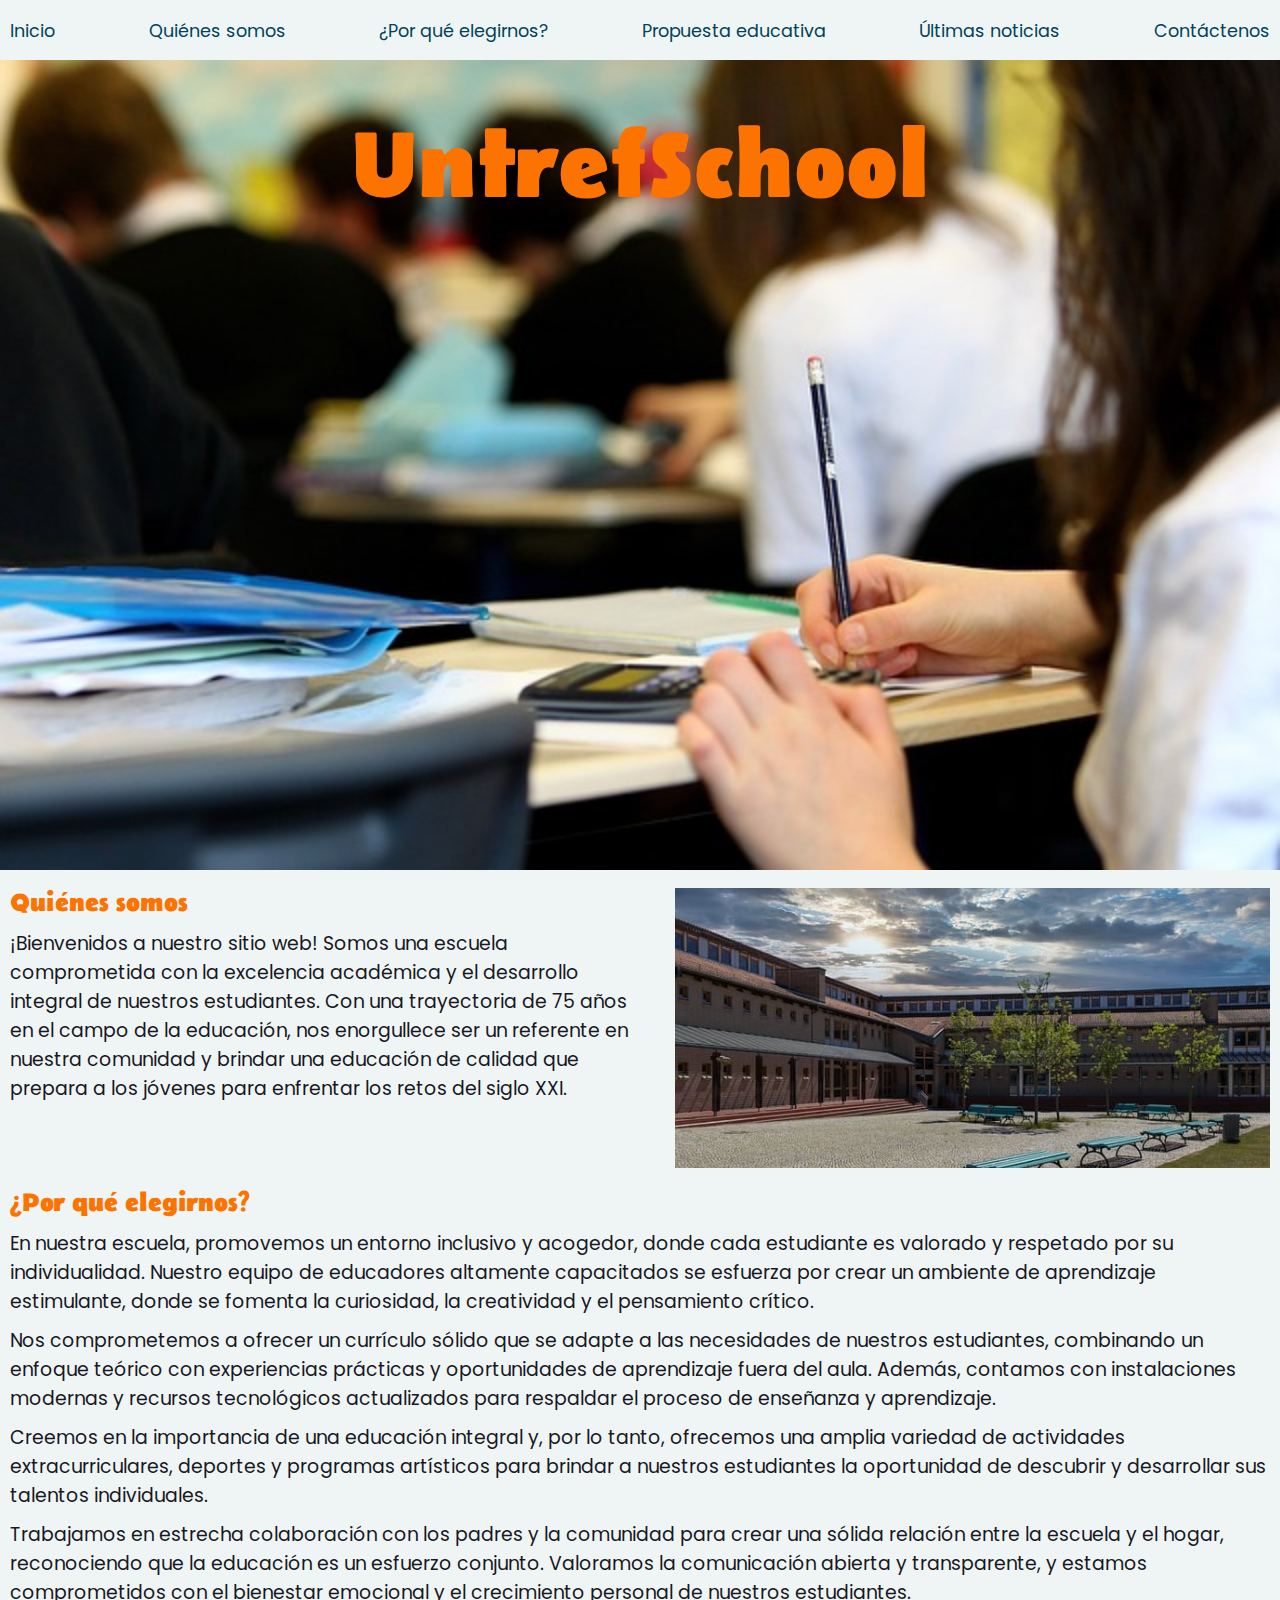
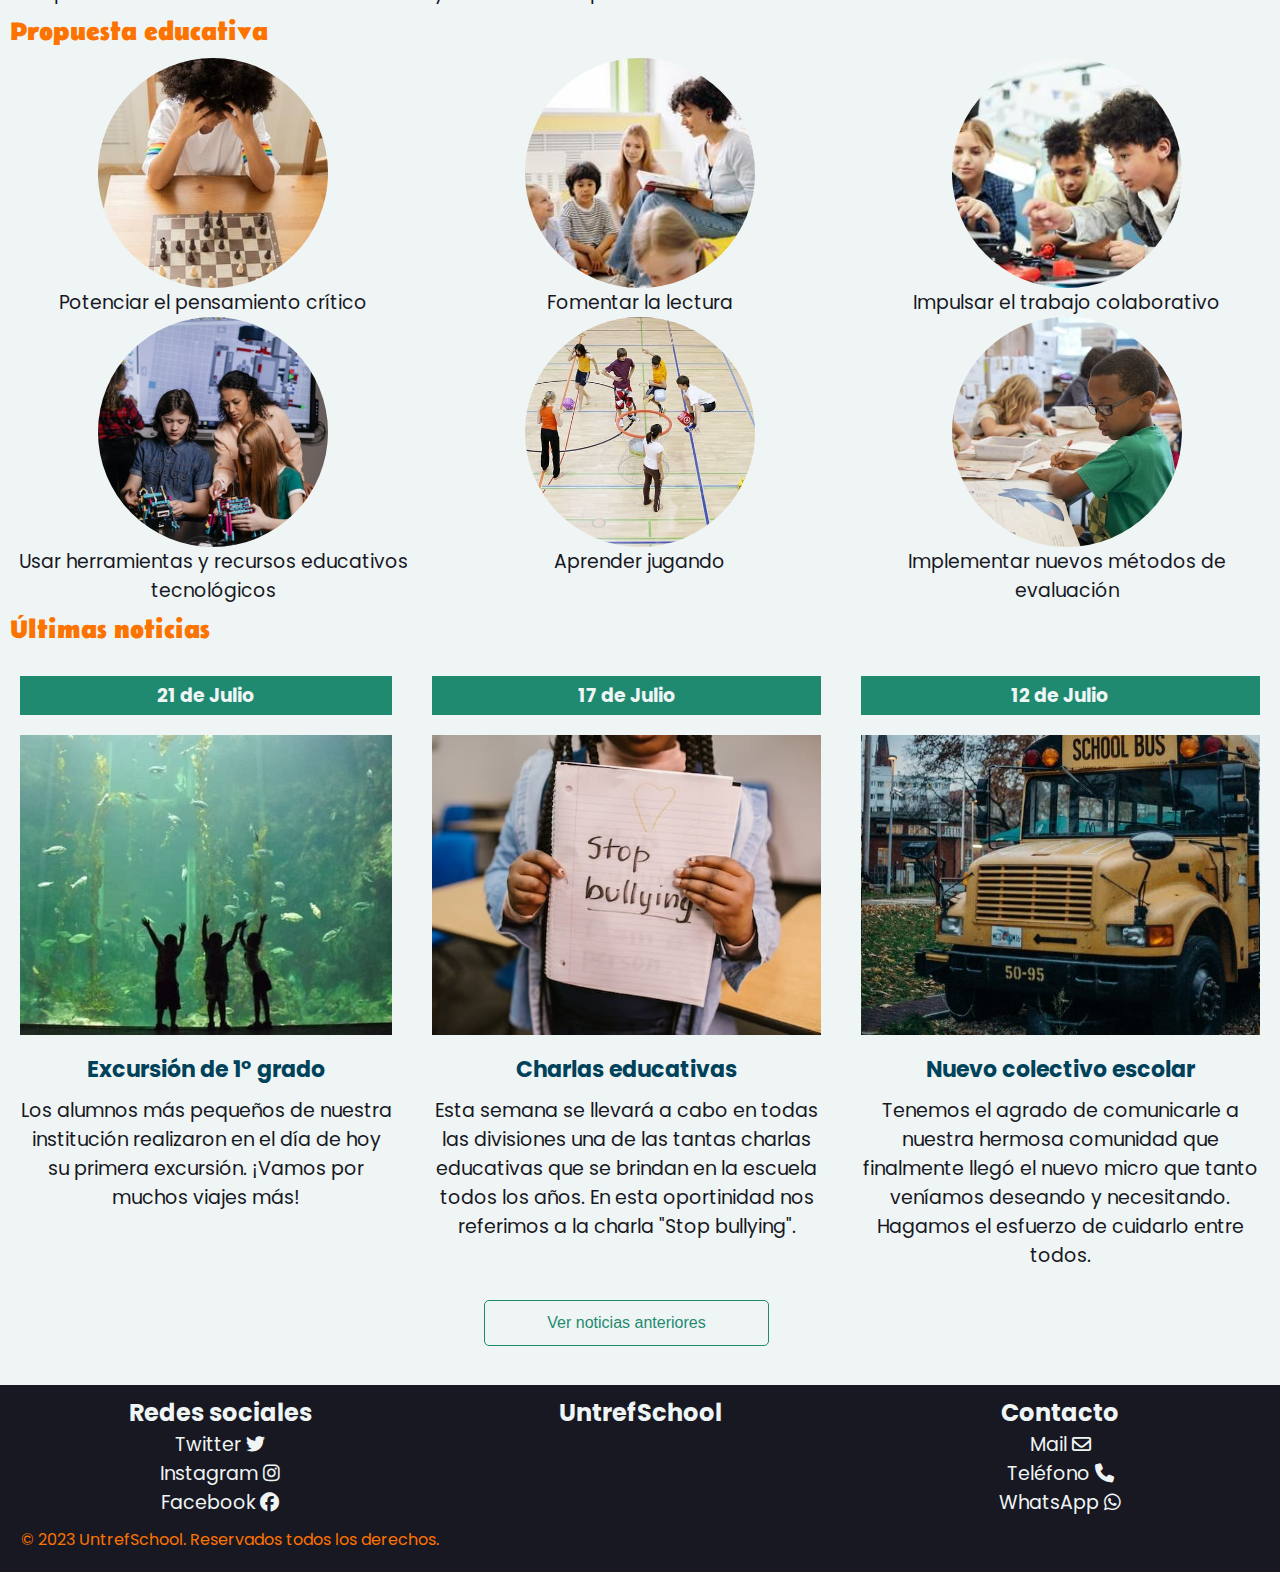
==== commit b4abd35f: "cambio nombres a las img" ====
--- a/index.html
+++ b/index.html
@@ -6,7 +6,7 @@
     <meta name="viewport" content="width=device-width, initial-scale=1.0">
     <title>Proyecto Integrador Web UNTREFSCHOOL</title>
     <link rel="stylesheet" href="./css/master.css">
-    <link rel="icon" type="img/png" href="./img/flaticon-logo.jpg">
+    <link rel="icon" type="img/png" href="./img/favicon.jpg">
     <!--<link rel="icon" type="img/png" href="./favicon/favicon-logo.ico"> Agrego el favicon-->
     <link rel="stylesheet" href="https://cdnjs.cloudflare.com/ajax/libs/font-awesome/6.4.0/css/all.min.css"> <!--Para agregar los íconos de las redes sociales-->
     <link rel="preconnect" href="https://fonts.googleapis.com">
@@ -39,7 +39,7 @@
                 <p>¡Bienvenidos a nuestro sitio web! Somos una escuela comprometida con la excelencia académica y el desarrollo integral de nuestros estudiantes. Con una trayectoria de 75 años en el campo de la educación, nos enorgullece ser un referente en nuestra comunidad y brindar una educación de calidad que prepara a los jóvenes para enfrentar los retos del siglo XXI.</p>
             </div>
             <figure id="foto-escuela">
-                <img src="./img/instituto.jpg" alt="UntrefSchool">
+                <img src="./img/quienes-somos-instituto.jpg" alt="UntrefSchool">
             </figure>
         </section>
         <section class="item" id="por-que-elegirnos">
@@ -53,27 +53,27 @@
             <h2 id="opcion">Propuesta educativa</h2>
                 <section id="propuestas">
                     <figure id="propuesta1">
-                        <img class="circulo" src="./img/propuesta1.jpg" alt="">
+                        <img class="circulo" src="./img/propuesta-pensamiento-critico.jpg" alt="">
                         <figcaption>Potenciar el pensamiento crítico</figcaption>
                     </figure>
                     <figure id="propuesta2">
-                        <img class="circulo" src="./img/propuesta2.jpg" alt="">
+                        <img class="circulo" src="./img/propuesta-lectura.jpg" alt="">
                         <figcaption>Fomentar la lectura</figcaption>
                     </figure>
                     <figure id="propuesta3">
-                        <img class="circulo" src="./img/propuesta3.jpg" alt="">
+                        <img class="circulo" src="./img/propuesta-trabajo-colaborativo.jpg" alt="">
                         <figcaption>Impulsar el trabajo colaborativo</figcaption>
                     </figure>
                     <figure id="propuesta4">
-                        <img class="circulo" src="./img/propuesta4.jpg" alt="">
+                        <img class="circulo" src="./img/propuesta-recursos-tecnologicos.jpg" alt="">
                         <figcaption>Usar herramientas y recursos educativos tecnológicos</figcaption>
                     </figure>
                     <figure id="propuesta5">
-                        <img class="circulo" src="./img/propuesta5.jpg" alt="">
+                        <img class="circulo" src="./img/propuesta-jugar.jpg" alt="">
                         <figcaption>Aprender jugando</figcaption>
                     </figure>
                     <figure id="propuesta6">
-                        <img class="circulo" src="./img/propuesta6.jpg" alt="">
+                        <img class="circulo" src="./img/propuesta-evaluaciones.jpg" alt="">
                         <figcaption>Implementar nuevos métodos de evaluación</figcaption>
                     </figure>
                 </section>
@@ -83,20 +83,20 @@
             <section id="noticias">
                 <article id="noticia1">
                     <p class="fecha-noticia"><b>21 de Julio</b></p>
-                    <img class="foto-noticia" src="./img/noticia1.jpg" alt="">
+                    <img class="foto-noticia" src="./img/noticia-excursion.jpg" alt="">
                     <h3>Excursión de 1° grado</h3>
                     <p class="nota">Los alumnos más pequeños de nuestra institución realizaron en el día de hoy su primera excursión. ¡Vamos por muchos viajes más!</p>
                 </article>
                 <article id="noticia2">
                     <p class="fecha-noticia"><b>17 de Julio</b></p>
-                    <img class="foto-noticia" src="./img/noticia2.jpg" alt="">
+                    <img class="foto-noticia" src="./img/noticia-charla.jpg" alt="">
                     <h3>Charlas educativas</h3>
                     <p class="nota">Esta semana se llevará a cabo en todas las divisiones una de las tantas charlas educativas que se brindan en la escuela todos los años. En esta oportinidad nos referimos a la charla "Stop bullying".</p>
                 </article>
                 <article id="noticia3">
                     <p class="fecha-noticia"><b>12 de Julio</b></p>
-                    <img class="foto-noticia" src="./img/noticia3.jpg" alt="">
-                    <h3>Nuevo micro escolar</h3>
+                    <img class="foto-noticia" src="./img/noticia-colectivo.jpg" alt="">
+                    <h3>Nuevo colectivo escolar</h3>
                     <p class="nota">Tenemos el agrado de comunicarle a nuestra hermosa comunidad que finalmente llegó el nuevo micro que tanto veníamos deseando y necesitando. Hagamos el esfuerzo de cuidarlo entre todos.</p>
                 </article>
                 <article id="noticia4">
